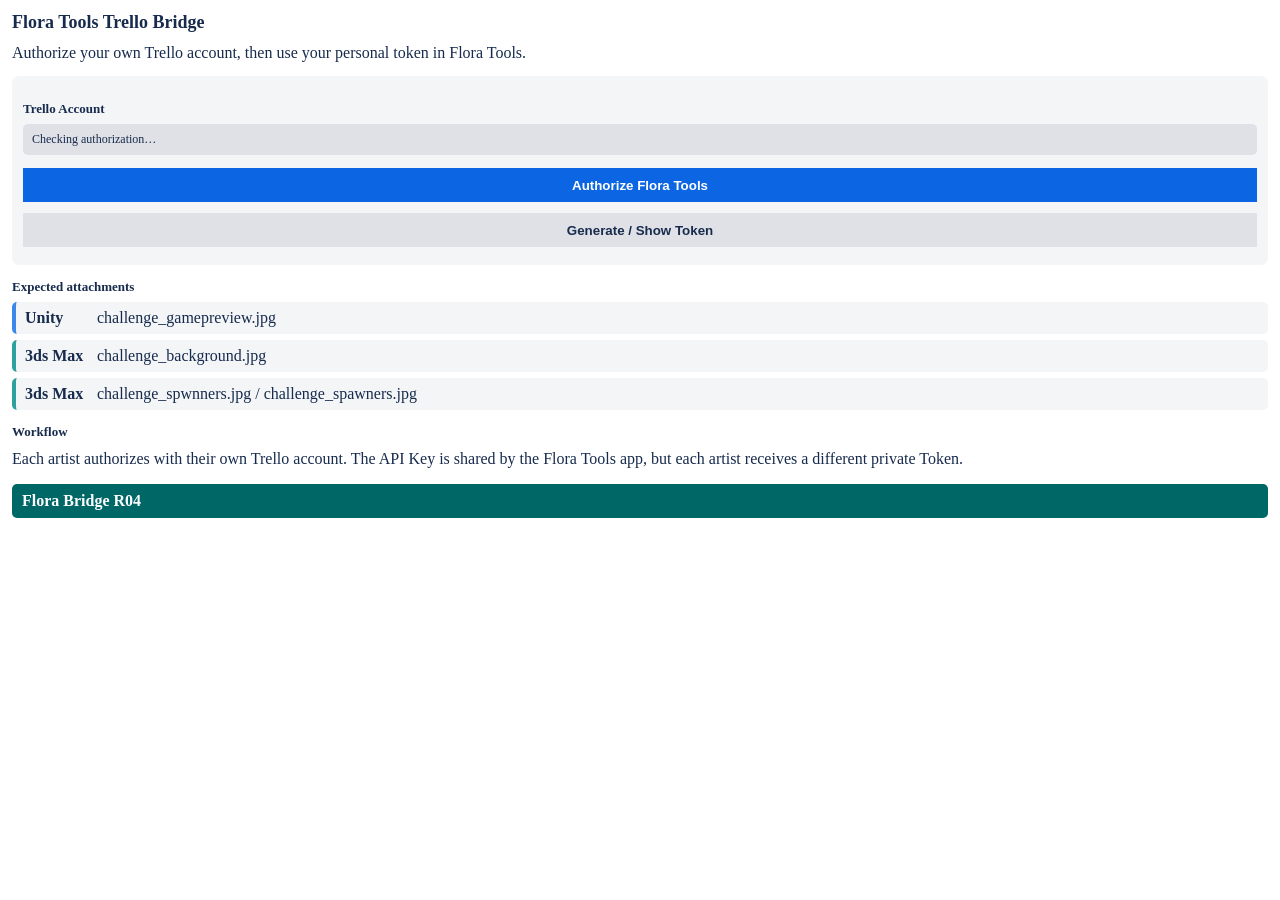
==== dashboard.html @ 4a811acd "Add files via upload" ====
<!DOCTYPE html>
<html lang="en">
<head>
  <meta charset="utf-8">
  <meta name="viewport" content="width=device-width, initial-scale=1">
  <link rel="stylesheet" href="https://p.trellocdn.com/power-up.min.css">
  <link rel="stylesheet" href="./css/style.css">
  <script src="https://p.trellocdn.com/power-up.min.js"></script>
  <script src="./js/config.js"></script>
  <title>Flora Tools Trello Bridge</title>
</head>
<body>
  <main id="floraBridge">
    <h2>Flora Tools Trello Bridge</h2>
    <p class="intro">Authorize your own Trello account, then use your personal token in Flora Tools.</p>

    <section class="auth-panel">
      <h3>Trello Account</h3>
      <div id="authState" class="auth-state">Checking authorization…</div>

      <button id="authorizeFlora" class="primary-auth" type="button">
        Authorize Flora Tools
      </button>

      <button id="reauthorizeFlora" class="secondary-auth" type="button" hidden>
        Re-authorize Account
      </button>

      <button id="generateToken" class="secondary-auth" type="button">
        Generate / Show Token
      </button>

      <div id="tokenRow" class="token-row" hidden>
        <label for="trelloToken">Your personal Trello Token</label>
        <input id="trelloToken" type="password" readonly autocomplete="off">
        <button id="copyToken" type="button" hidden>Copy Token</button>
        <p class="token-note">Paste this token into Trello Credentials in Unity, 3ds Max or Blender. Keep it private.</p>
      </div>

      <p id="authHelp" class="admin-help" hidden>
        The Power-Up owner must place the public API Key in <strong>js/config.js</strong>. Never place a user Token or API Secret there.
      </p>
    </section>

    <section>
      <h3>Expected attachments</h3>
      <div class="media unity"><strong>Unity</strong><span>challenge_gamepreview.jpg</span></div>
      <div class="media max"><strong>3ds Max</strong><span>challenge_background.jpg</span></div>
      <div class="media max"><strong>3ds Max</strong><span>challenge_spwnners.jpg / challenge_spawners.jpg</span></div>
    </section>

    <section>
      <h3>Workflow</h3>
      <p>Each artist authorizes with their own Trello account. The API Key is shared by the Flora Tools app, but each artist receives a different private Token.</p>
    </section>

    <div class="status">Flora Bridge R04</div>
  </main>
  <script src="./js/dashboard.js"></script>
</body>
</html>
---- css/style.css ----
html, body { margin: 0; padding: 0; }
#floraBridge { padding: 12px; color: #172b4d; }
#floraBridge h2 { margin: 0 0 8px; font-size: 18px; }
#floraBridge h3 { margin: 14px 0 7px; font-size: 13px; }
#floraBridge .intro, #floraBridge p { margin: 0 0 8px; line-height: 1.45; }

.auth-panel {
  margin-top: 12px;
  padding: 11px;
  border-radius: 7px;
  background: #f4f5f7;
}

.auth-state {
  margin-bottom: 9px;
  padding: 8px 9px;
  border-radius: 5px;
  background: #dfe1e6;
  font-size: 12px;
}
.auth-state.success { background: #e3fcef; color: #006644; }
.auth-state.warning { background: #fffae6; color: #7a5d00; }

.primary-auth, .secondary-auth, #copyToken {
  width: 100%;
  margin: 4px 0 7px;
  min-height: 34px;
  font-weight: 600;
}

.primary-auth {
  background: #0c66e4;
  color: white;
  border: 0;
}

.secondary-auth {
  background: #dfe1e6;
  color: #172b4d;
  border: 0;
}

.token-row { margin-top: 8px; }
.token-row label {
  display: block;
  margin-bottom: 4px;
  font-size: 12px;
  font-weight: 600;
}
.token-row input {
  width: 100%;
  box-sizing: border-box;
  margin-bottom: 5px;
}
.token-note, .admin-help {
  font-size: 11px;
  color: #44546f;
}

.media {
  display: flex;
  align-items: center;
  gap: 10px;
  padding: 7px 9px;
  margin-bottom: 6px;
  border-radius: 5px;
  background: #f4f5f7;
}
.media strong { min-width: 62px; }
.media.unity { border-left: 4px solid #3c87ea; }
.media.max { border-left: 4px solid #2ea19f; }

.status {
  margin-top: 14px;
  padding: 8px 10px;
  border-radius: 5px;
  background: #006767;
  color: white;
  font-weight: 600;
}
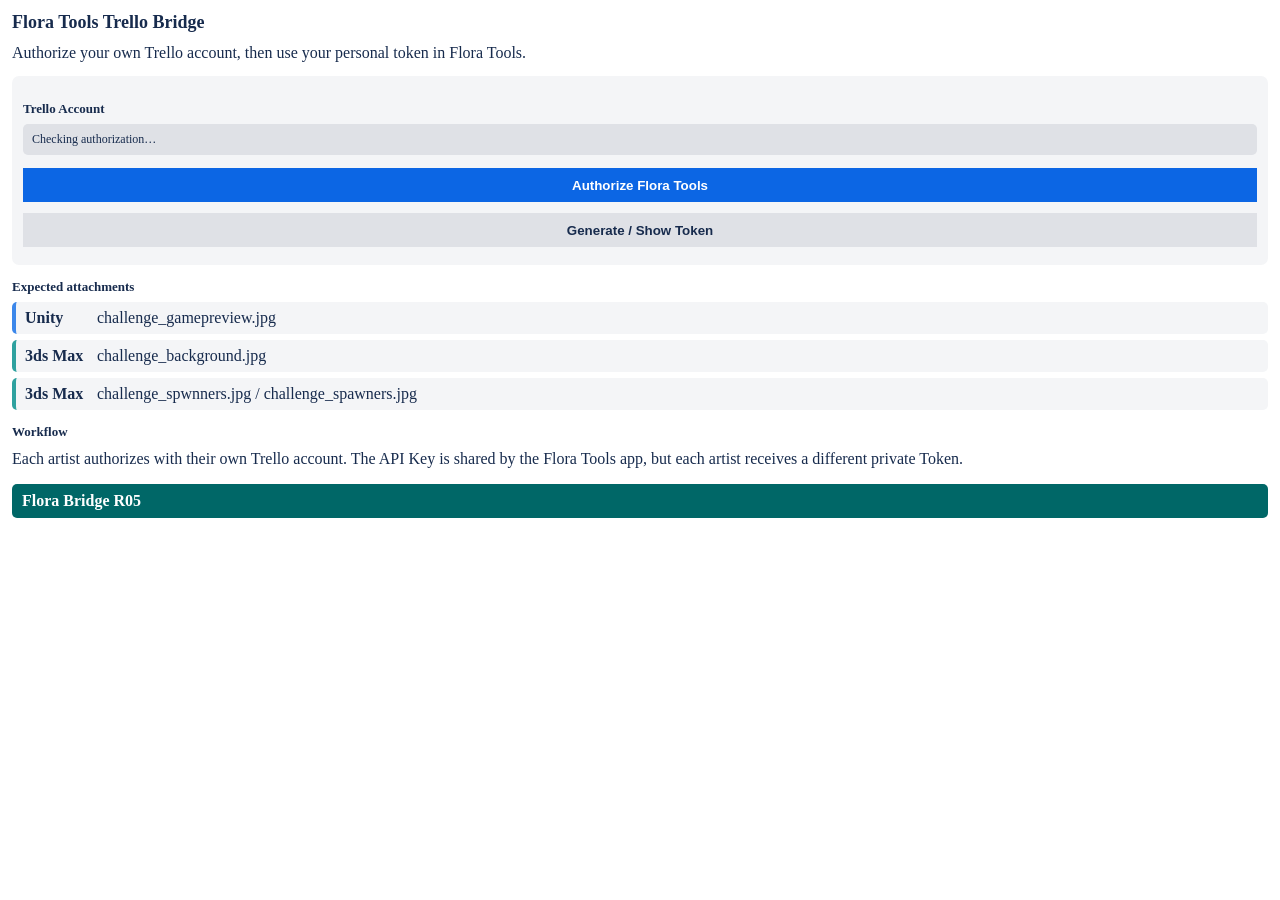
==== commit a0121264: "Add files via upload" ====
--- a/dashboard.html
+++ b/dashboard.html
@@ -54,7 +54,7 @@
       <p>Each artist authorizes with their own Trello account. The API Key is shared by the Flora Tools app, but each artist receives a different private Token.</p>
     </section>
 
-    <div class="status">Flora Bridge R04</div>
+    <div class="status">Flora Bridge R05</div>
   </main>
   <script src="./js/dashboard.js"></script>
 </body>
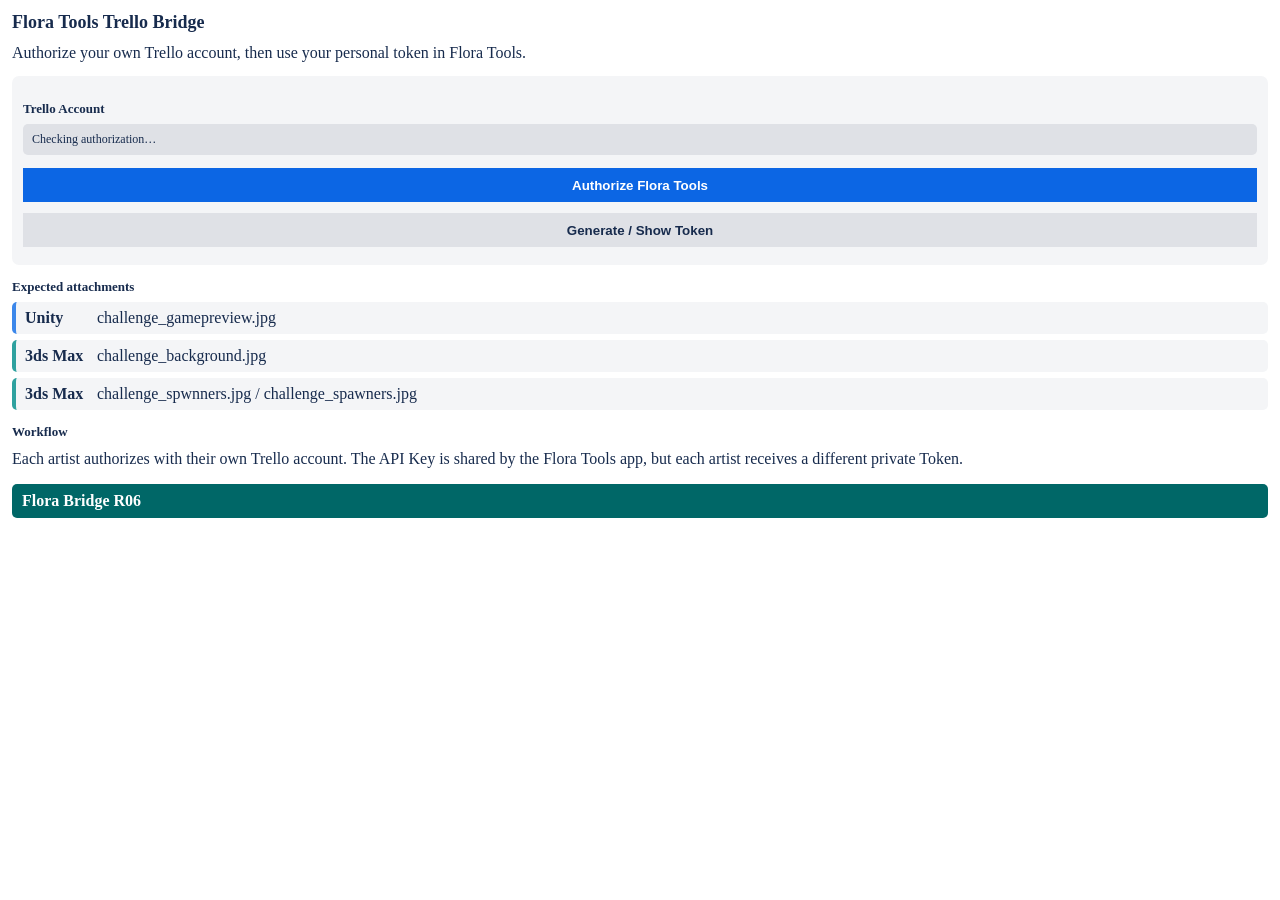
==== commit 583612c3: "Add files via upload" ====
--- a/dashboard.html
+++ b/dashboard.html
@@ -7,7 +7,7 @@
   <link rel="stylesheet" href="./css/style.css">
   <script src="https://p.trellocdn.com/power-up.min.js"></script>
   <script src="./js/config.js"></script>
-  <title>Flora Tools Trello Bridge</title>
+  <title>Flora Tools Settings</title>
 </head>
 <body>
   <main id="floraBridge">
@@ -32,7 +32,10 @@
 
       <div id="tokenRow" class="token-row" hidden>
         <label for="trelloToken">Your personal Trello Token</label>
-        <input id="trelloToken" type="password" readonly autocomplete="off">
+        <div class="token-controls">
+          <input id="trelloToken" type="password" readonly autocomplete="off" spellcheck="false">
+          <button id="toggleToken" type="button">Show</button>
+        </div>
         <button id="copyToken" type="button" hidden>Copy Token</button>
         <p class="token-note">Paste this token into Trello Credentials in Unity, 3ds Max or Blender. Keep it private.</p>
       </div>
@@ -54,7 +57,7 @@
       <p>Each artist authorizes with their own Trello account. The API Key is shared by the Flora Tools app, but each artist receives a different private Token.</p>
     </section>
 
-    <div class="status">Flora Bridge R05</div>
+    <div class="status">Flora Bridge R06</div>
   </main>
   <script src="./js/dashboard.js"></script>
 </body>
--- a/css/style.css
+++ b/css/style.css
@@ -78,3 +78,20 @@
   color: white;
   font-weight: 600;
 }
+
+
+.token-controls {
+  display: flex;
+  gap: 6px;
+  align-items: stretch;
+  margin-bottom: 6px;
+}
+.token-controls input {
+  flex: 1;
+  min-width: 0;
+  margin-bottom: 0 !important;
+}
+.token-controls button {
+  width: 72px;
+  margin: 0;
+}
